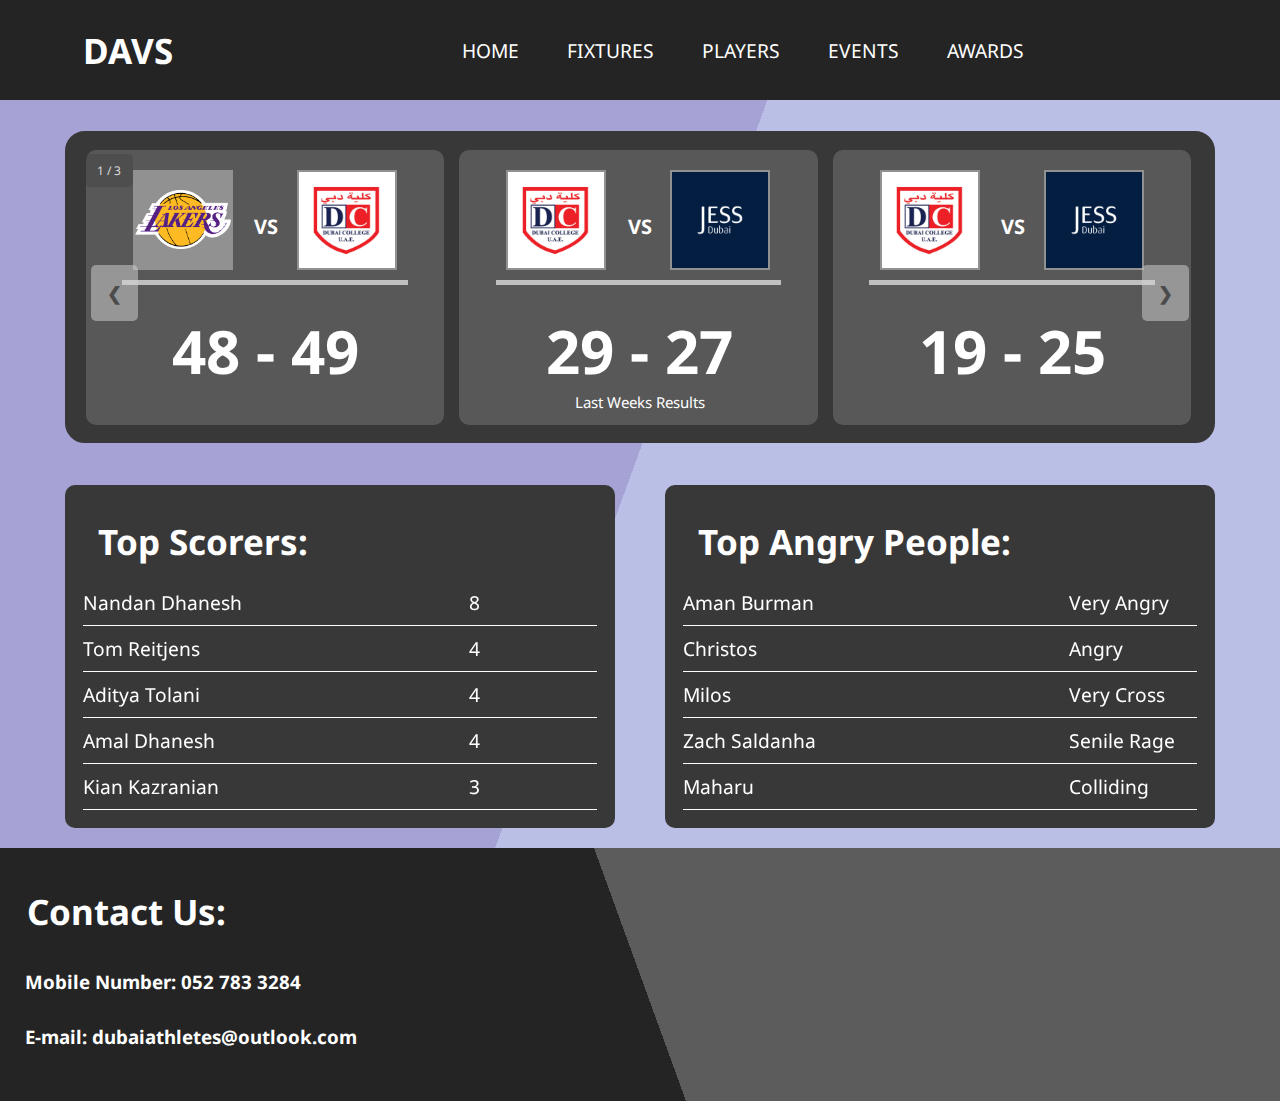
==== index.html @ c8942a67 "Initial commit" ====
<!DOCTYPE html>
<html>

<head>
	<meta charset="utf-8">
	<meta name="viewport" content="width=device-width, initial-scale=1">
	<title>DAVS Home</title>
	<link href="styleIndex.css" rel="stylesheet" type="text/css" />
	<link href="https://fonts.googleapis.com/css2?family=Noto+Sans&display=swap" rel="stylesheet" />
	<link rel="apple-touch-icon" sizes="180x180" href="DAVS_ICONS/apple-touch-icon.png">
	<link rel="icon" type="image/png" sizes="32x32" href="DAVS_ICONS/favicon-32x32.png">
	<link rel="icon" type="image/png" sizes="16x16" href="DAVS_ICONS/favicon-16x16.png">
	<link rel="manifest" href="/site.webmanifest">
	<script src="https://code.jquery.com/jquery-3.1.1.js">

	</script>
</head>

<body class="example">

	<header>
		<h1 class="logo">DAVS</h1>
		<input type="checkbox" id="nav-toggle" class="nav-toggle">
    <nav>
      <ul>
        <li><a href="index.html">Home</a></li>
        <li><a href="fixtures.html">Fixtures</a></li>
        <li><a href="players.html">Players</a></li>
        <li><a href="events.html">Events</a></li>
        <li><a href="awards.html">Awards</a></li>
      </ul>
    </nav>
    <label for="nav-toggle" class="nav-toggle-label">
      <span></span>
    </label>
  </header>
<br>



<div class="content">
<br>
<br>


<!-- IMPROVEMENT FOR SLIDESHOW IDEA: 
- MAKE EACH SLIDE CONTAIN 2-4 DIVS 
  MAKE THOSE DIVS REACT TO SIZE OF WINDOW.
- ON CLICK REDIRECT TO SPECIFIC PAGE
  ON BUTTON PRESS, SHOW NEXT 2-4 DIVS.
- REACT BEING WHEN AT A SMALL ENOUGH 
  WIDTH TO DISTORT READABILITY, MAKE THEM
  GO FROM INLINE TO STACKED.
-->

<div class="bg"></div>
<div class="bg bg2"></div>
<div class="bg bg3"></div>



<div class="slideshows-container">
<div class="slideshow-container">
  <!-- Full-width images with number and caption text -->
  <div class="mySlides fade">
    <div class="numbertext">1 / 3</div>
    <div class="slide-content">
      <div class="match-recap-container">
        <div class="name-box">
          <img src="schools/lakers.png">
          <h2 class="nametext">VS</h2>
          <img src="schools/dubcoll.png">
        </div>
        <div class="score-box">
          <h2 class="scoretext"> 48 - 49 </h2>
        </div>
      </div>
    </div>
    <div class="slide-content">
      <div class="match-recap-container">
        <div class="name-box">
          <img src="schools/dubcoll.png">
          <h2 class="nametext">VS</h2>
          <img src="schools/jess.png">
        </div>
        <div class="score-box">
          <h2 class="scoretext"> 29 - 27 </h2>
        </div>
      </div>
    </div>
    <div class="slide-content">
      <div class="match-recap-container">
        <div class="name-box">
          <img src="schools/dubcoll.png">
          <h2 class="nametext">VS</h2>
          <img src="schools/jess.png">
        </div>
        <div class="score-box">
          <h2 class="scoretext"> 19 - 25 </h2>
        </div>
      </div>
    </div>
    <div class="text">Last Weeks Results</div>
  </div>

  <div class="mySlides fade">
    <div class="numbertext">2 / 3</div>
    <div class="slide-content">
      <div class="match-recap-container">
        <div class="name-box">
          <img src="schools/jess.png">
          <h2 class="nametext">VS</h2>
          <img src="schools/dubcoll.png">
        </div>
        <div class="score-box">
          <h2 class="scoretext"> 48 - 49 </h2>
        </div>
      </div>
    </div>
    <div class="slide-content">
      <div class="match-recap-container">
        <div class="name-box">
          <img src="schools/dubcoll.png">
          <h2 class="nametext">VS</h2>
          <img src="schools/jess.png">
        </div>
        <div class="score-box">
          <h2 class="scoretext"> 49 - 48 </h2>
        </div>
      </div>
    </div>
    <div class="slide-content">
      <div class="match-recap-container">
        <div class="name-box">
          <img src="schools/dubcoll.png">
          <h2 class="nametext">VS</h2>
          <img src="schools/jess.png">
        </div>
        <div class="score-box">
          <h2 class="scoretext"> 48 - 49 </h2>
        </div>
      </div>
    </div>
  </div>

  <div class="mySlides fade">
    <div class="numbertext">3 / 3</div>
    <div class="slide-content">
      <div class="match-recap-container">
        <div class="name-box">
          <img src="schools/jess.png">
          <h2 class="nametext">VS</h2>
          <img src="schools/dubcoll.png">
        </div>
        <div class="score-box">
          <h2 class="scoretext"> 48 - 49 </h2>
        </div>
      </div>
    </div>
    <div class="slide-content">
      <div class="match-recap-container">
        <div class="name-box">
          <img src="schools/dubcoll.png">
          <h2 class="nametext">VS</h2>
          <img src="schools/jess.png">
        </div>
        <div class="score-box">
          <h2 class="scoretext"> 49 - 48 </h2>
        </div>
      </div>
    </div>
    <div class="slide-content">
      <div class="match-recap-container">
        <div class="name-box">
          <img src="schools/dubcoll.png">
          <h2 class="nametext">VS</h2>
          <img src="schools/jess.png">
        </div>
        <div class="score-box">
          <h2 class="scoretext"> 48 - 49 </h2>
        </div>
      </div>
    </div>
  </div>

  <!-- Next and previous buttons -->
  <a class="prev" onclick="plusSlides(-1)">&#10094;</a>
  <a class="next" onclick="plusSlides(1)">&#10095;</a>
</div>
</div>
<br>

  <div class="rowt2">
    <div class="column">
        <div id="container">
	        <h1 style="color:white; margin:0 auto;"> Top Scorers:</h1>
	          <div class="row">
	              <div class="name">Nandan Dhanesh</div><div class="score">8</div>
	          </div>
	          
	          <div class="row">
	              <div class="name">Tom Reitjens</div><div class="score">4</div>
	          </div>
	          
	          <div class="row">
	              <div class="name">Aditya Tolani</div><div class="score">4</div>
	          </div>
	          
	          <div class="row">
	              <div class="name">Amal Dhanesh</div><div class="score">4</div>
	          </div>
	          
	          <div class="row">
	              <div class="name">Kian Kazranian</div><div class="score">3</div>
	          </div>
	      </div>
    </div>
    <div class="column">
      <div id="container">
	        <h1 style="color:white; margin:0 auto;"> Top Angry People:</h1>
	        <div class="row">
	          <div class="name">Aman Burman</div><div class="score">Very Angry</div>
	        </div>
	            
	        <div class="row">
	          <div class="name">Christos</div><div class="score">Angry</div>
	        </div>
	            
	        <div class="row">
	          <div class="name">Milos</div><div class="score">Very Cross</div>
	        </div>
	            
	        <div class="row">
	          <div class="name">Zach Saldanha</div><div class="score">Senile Rage</div>
	        </div>
	            
	        <div class="row">
	          <div class="name">Maharu</div><div class="score">Colliding</div>
	        </div>
        </div>
    </div>
  </div>
</div>
</div>
</div>
<footer>
  <br>
  <div>
    <h1 class="contact">Contact Us:</h1></div>
  <div>
    <h3 class="contact"> Mobile Number: 052 783 3284</h3>
    <h3 class="contact"> E-mail: dubaiathletes@outlook.com </h3>
    <br>
  </div>
  <script src="script.js"></script>
  </div>
</footer>
</body>
</html>
---- styleIndex.css ----
@import url('https://fonts.googleapis.com/css?family=Work+Sans:300,600');

:root {
  --background: rgb(100, 100, 100);
  border-bottom: black;
}

*, *::before, *::after {
  box-sizing: border-box;
}


@keyframes slide {
  0% {
    transform:translateX(-25%);
  }
  100% {
    transform:translateX(25%);
  }
}

.bg {
  background-image: linear-gradient(-70deg, rgb(205, 210, 255) 50%, rgb(182, 177, 236) 50%);animation:slide 9s ease-in-out infinite alternate;
  bottom:0;
  left:-50%;
  opacity:.5;
  position:fixed;
  right:-50%;
  top:0;
  z-index:-1;
}

.bg2 {
  animation-direction:alternate-reverse;
  animation-duration:17s;
}

.bg3 {
  animation-duration:13s;
}


/* The h and p section */

h1 {
  margin: 3px 12px;
  color: rgb(255, 255, 255);
  font-family: "Noto Sans", 'Times New Roman', serif;
  font-size: 35px;
  padding: 15px;
}

h2 {
  font-family: "Noto Sans", 'Times New Roman', serif;
}

h3 {
  color: white;
  font-family: "Noto Sans", 'Times New Roman', serif;
  margin-left: 25px;
  margin-bottom: 30px;
}

/*body*/

body {
	margin: 0;
	font-family: "Noto Sans";
	font-weight: 400;
  background: rgb(58, 58, 58);
}

@keyframes gradient {
  0% {
    background-position: 0% 50%;
  }
  50% {
    background-position: 100% 50%;
  }
  100% {
    background-position: 0% 50%;
  }
}

.example {

  overflow-y: scroll; /* Add the ability to scroll */
}

/* Hide scrollbar for Chrome, Safari and Opera */
.example::-webkit-scrollbar {
    display: none;
}

/* Hide scrollbar for IE, Edge and Firefox */
.example {
  -ms-overflow-style: none;  /* IE and Edge */
  scrollbar-width: none;  /* Firefox */
}


/* this is the css for the main body */

.content {
  height: calc(2 / 275vw);
  background-image: "images/GreyIsGood.jfif";

  background-blend-mode: multiply;
  background-size: cover;
  display: grid;
  font-family: "Noto Sans", 'Times New Roman', serif;
}

/* navigation styles start here */

header {
  background: var(--background);
  background-color: rgb(36, 36, 36);
  text-align: center;
  position: fixed;
  z-index: 99;
  width: 100%;
  border-bottom: 2px, solid, black;
}

.nav-toggle {
  position: absolute !important;
  top: -9999px !important;
  left: -9999px !important;
  background: rgb(15, 219, 255)
}

.nav-toggle:focus ~ .nav-toggle-label {
  outline: 3px solid rgba(lightblue, .75);
}

.nav-toggle-label {
  position: absolute;
  top: 0;
  left: 0;
  margin-left: 1em;
  height: 100%;
  display: flex;
  align-items: center;
}

.nav-toggle-label span,
.nav-toggle-label span::before,
.nav-toggle-label span::after {
  display: block;
  background: white;
  height: 2px;
  width: 2em;
  border-radius: 2px;
  position: relative;
}

.nav-toggle-label span::before,
.nav-toggle-label span::after {
  content: '';
  position: absolute;
}

.nav-toggle-label span::before {
  bottom: 8px;
}

.nav-toggle-label span::after {
  top: 7px;
}

html, body {
  height: 100%;
  margin: 0;
  padding: 0;
}

nav {
  position: absolute;
  text-align: left;
  top: 100%;
  left: 0;
  background-color: rgb(36, 36, 36);
  width: 100%;
  transform: scale(1, 0);
  transform-origin: top;
  transition: all 300ms ease-in-out;
  border-radius: 0 0 10px 10px;
}

nav ul {
  margin: 0;
  padding: 0;
  list-style: none;
}

nav li {
  margin-bottom: 1em;
  margin-left: 1em;
  border-bottom: 2px, white, #333
}

nav a {
  color: rgb(206, 206, 206);
  text-decoration: none;
  font-size: 1.2rem;
  text-transform: uppercase;
  opacity: 0;
  transition: color 300ms ease-in-out;
  height: 50%;
  width: 90%;
}

nav a:hover {
  color: white;
}

.nav-toggle:checked ~ nav {
  transform: scale(1,1);
}

.nav-toggle:checked ~ nav a {
  opacity: 1;
}

/* navigation styles start here */
footer{
  border-top: 2px black;
  background-image: linear-gradient(70deg, rgb(36, 36, 36) 50%, rgb(92, 92, 92) 50%);
}

@media only screen and (min-width: 800px) {
  .nav-toggle-label {
    display: none;
  }

  header {
    grid-template-columns: 1fr auto minmax(600px, 3fr) 1fr;
    height: 100px;
    display: grid;
    justify-content: center;
  }
  
  .logo {
    border-radius: 3px;
    margin: auto auto;
    z-index:100;
  }
  
  nav {
    position: relative;
    text-align: left;

    transform: scale(1,1);
    background: none;
    top: initial;
    left: initial;
    /* end Edge support stuff */
    
    grid-column: 3 / 4;
    display: flex;
    justify-content: flex-end;
    align-items: center;
  }
  
  nav ul {
    display: flex;
  }
  
  nav li {
    margin-left: 3em;
    margin-bottom: 0;
    border-radius: 3px;
    justify-content: space-around;
  }
  
  nav a {
    opacity: 1;
    position: relative;
    color: rgb(255, 255, 255);
  }
  
  nav a::before {
    content: '';
    display: block;
    height: 5px;
    background: white;
    position: absolute;
    top: -.75em;
    left: 0;
    right: 0;
    transform: scale(0, 1);
    transition: transform ease-in-out 250ms;
  }
  
  nav a:hover::before {
    transform: scale(1,1);
  }
}


@media only screen and (min-width: 925px) {
  .slide-content {
    width: 32%;
    margin: 0.5%;
    height: 275px;
    border-radius: 10px;
    border: 3px solid rgb(88, 88, 88);
    background-color: rgb(88, 88, 88);
    display: inline-block;
  }

  .slideshows-container {
    width: 94%; 
    max-width: 1150px;
    height: auto;
    display:flex;
    justify-content: space-around;
    position: relative;
    margin-top: 65px;
    margin-right: auto;
    margin-left: auto;
    
    /*background: linear-gradient(-45deg, #ee7752, #e73c7e, #23a6d5, #23d5ab);
    background-size: 400% 400%;
    animation: gradient 15s ease infinite; */
    border-radius: 20px;
    border: 3px solid rgb(56, 56, 56);
    background-color: rgb(56, 56, 56);
  }

  .match-recap-container {
    height: 265px;
    width: 90%;
    margin: -0px auto 10px;
  }

  .name-box {
    width: 90%;
    height: 50%;
    margin: auto;
    padding-top: 15px;
    border-bottom: 5px solid rgb(192, 192, 192);
    display: flex;
    justify-content: space-around;
  }

  .score-box {
    width: 185px;
    height: 50%;
    margin: auto;
    padding-top: 10px;

  }
  .nametext {
    font-size: 20px;
    width: 21px;
    height: 20px;
    margin: 45px 2px;
    color: rgb(255, 255, 255);
    display: inline-block;
  }

  .scoretext {
    width: 200px;
    height: 50px;
    margin: 15px auto;
    color: rgb(255, 255, 255);
    display: inline-block;
    font-size: 60px;
    position: absolute;
  }

  img {
    width: 100px;
    height: 100px;
    margin: 2px;
    object-fit: scale-down;
    display: inline-block;
    padding: 2px;
    background-color: rgba(201, 201, 201, 0.5);
  }
}

@media only screen and (max-width: 925px) and (min-width: 600px) {
  .slide-content {
    width: 98%;
    margin: 10px auto;
    height: 150px;
    border-radius: 10px;
    border: 3px solid rgb(88, 88, 88);
    background-color: rgb(88, 88, 88);
    display: flex;
  }
  .slideshows-container {
    width: 96%; 
    height: auto;
    position: relative;
    margin-top: 50px;
    margin-right: auto;
    margin-left: auto;
    border: 3px solid rgb(56, 56, 56);
    background-color: rgb(56, 56, 56);
    /*
    background: linear-gradient(-45deg, #ee7752, #e73c7e, #23a6d5, #23d5ab);
    background-size: 400% 400%;
    animation: gradient 15s ease infinite;
    */
    border-radius: 10px;
    display: flex;
    justify-content: space-around;
  }


  .match-recap-container {
    height: 140px;
    width: 94%;
    margin: -0px auto 10px;
  }

  .name-box {
    width: 45%;
    height: 90%;
    margin: 10px auto;
    padding-top: 14px;
    padding-bottom: 15px;
    border-right: 5px solid rgb(192, 192, 192);
    display: flex;
    justify-content: space-around;
    float: left;
  }
  .score-box {
    width: 55%;
    float: right;
    height: 40%;
    margin: 30px auto;
    padding-top: 10px;
  }
  .nametext {
    font-size: 20px;
    width: 21px;
    height: 20px;
    margin: 20px 2px;
    color: rgb(255, 255, 255);
    display: inline-block;
  }
  .scoretext {
    font-size: 60px;
    width: 200px;
    height: 50px;
    margin:0px 20%;
    color: rgb(255, 255, 255);
    display: inline-block;
    float: right;
  }
  img {
    width: 90px;
    height: 90px;
    margin: 2px;
    padding: 2px;
    background-color: rgba(201, 201, 201, 0.5);
    object-fit: scale-down;
    display: inline-block;
  }
}

@media only screen and (max-width: 600px) {
  .slide-content {
    width: 97%;
    margin: 10px auto;
    height: 46vw;
    min-height: 200px;
    border-radius: 10px;
    border: 3px solid rgb(88, 88, 88);
    background-color: rgb(88, 88, 88);
    display: flex;
  }
  .slideshows-container {
    width: 94%; 
    height: auto;
    position: relative;
    margin-top: 50px;
    margin-right: auto;
    margin-left: auto;
    border: 3px solid rgb(56, 56, 56);
    background-color: rgb(56, 56, 56);
    border-radius: 10px;
    display: flex;
    justify-content: space-around;
  }

  .match-recap-container {
    height: 42vw;
    width: 95%;
    margin: -0px auto 10px;
  }

  .name-box {
    margin-top: 10px;
    width: 20%;
    min-width: 70px;
    height: 100%;
    float: left;
    text-align: center;
  }
    .score-box {
    width: 70%;
    float: right;
    height: 85%;
    min-height: 160px;
    margin: 5% auto;
    padding-top: 35px;
    text-align: center;
    border-left: 3px solid white;
  }
  .nametext {
    font-size: 20px;
    width: 21px;
    height: 20px;
    margin: 10px auto 20px;
    color: rgb(255, 255, 255);
    display: inline-block;
  }
  .scoretext {
    font-size: 55px;
    width: 100%;
    height: auto;
    margin: auto;
    color: rgb(255, 255, 255);
    display: inline-block;
    float: right;
  }
  img {
    width: 15vw;
    min-width: 60px;
    height: auto;
    margin: 5px;
    object-fit: scale-down;
    display: inline-block;
  }
}



.contact {
  font-color: black;
}


/* Slideshow container */
.slideshow-container {
  max-width: 1120px;
  width: 98%;
  position: relative;
  margin: 10px auto;
}

/* Next & previous buttons */
.prev, .next {
  cursor: pointer;
  position: absolute;
  top: 50%;
  width: auto;
  padding: 16px;
  margin-top: -22px;
  margin-left: 1%;
  margin-right: 1%;
  color: rgba(0, 0, 0, 0.5);
  background-color: rgba(212, 212, 212, 0.5);
  font-weight: bold;
  font-size: 18px;
  transition: 0.6s ease;
  border-radius: 5px;
  user-select: none;
}

/* Position the "next button" to the right */
.next {
  right: 0;
  border-radius: 5px;
}

/* On hover, add a black background color with a little bit see-through */
.prev:hover, .next:hover {
  background-color: rgba(100, 100, 100, 0.8);
  color:black;
}

/* Caption text */
.text {
  color: rgb(255, 255, 255);
  font-family: "Noto Sans", 'Times New Roman', serif;
  font-size: 15px;
  padding: 8px 12px;
  position: absolute;
  bottom: 10px;
  width: 100%;
  text-align: center;
}

/* Number text (1/3 etc) */
.numbertext {
  color: rgba(255, 255, 255, 0.8);
  font-family: "Noto Sans", 'Times New Roman', serif;
  font-size: 12px;
  padding: 8px 12px;
  position: absolute;
  top: 5px;
  margin: 5px;
  border-radius: 5px;
  background-color: rgba(44, 44, 44, 0.24);
}

/* The dots/bullets/indicators */
.dot {
  cursor: pointer;
  height: 15px;
  width: 15px;
  margin: 0 2px;
  background-color: #bbb;
  border-radius: 50%;
  display: inline-block;
  transition: background-color 0.6s ease;
}

.active, .dot:hover {
  background-color: #717171;
}

/* Fading animation */
.fade {
  -webkit-animation-name: fade;
  -webkit-animation-duration: 1.5s;
  animation-name: fade;
  animation-duration: 1.5s;
}

@-webkit-keyframes fade {
  from {opacity: .4} 
  to {opacity: 1}
}

@keyframes fade {
  from {opacity: .4} 
  to {opacity: 1}
}

/* On smaller screens, decrease text size */
@media only screen and (max-width: 300px) {
  .prev, .next,.text {font-size: 11px}
}


#container {
  position: relative;
  align-items: center;
  max-width: 550px;
	width: 100%;
	height: auto;
  border: 3px solid rgb(56, 56, 56);
  background-color: rgb(56, 56, 56);
  padding: 15px;
  margin-left: auto;
  margin-right: auto;
  border-radius: 10px;
}

.row {
	position: relative;
	display: block;
	width: 100%;
	height: auto;
	border-bottom: 1px solid rgb(255, 255, 255);
  font-family: "Noto Sans", 'Times New Roman', serif;
}

.name {
	position: relative;
	display: inline-block;
	width: 75%;
	line-height: 45px;
  color: white;
  font-size: 1.2rem;
  font-family: "Noto Sans", 'Times New Roman', serif;
}

.score {
	position: relative;
	display: inline-block;
	width: 25%;
  color: white;
  font-size: 1.2rem;
}


@media only screen and (max-width: 1200) {
  #center (max-width:1200){
  place-content: center;
  align-items: center;
	position: relative;
	display: inline-block;
  margin-left: auto;
  margin-right: auto;
  width: 560;
}
}

#center{
    place-content: center;
    align-items: center;
    position: relative;
    display: inline-block;
    max-width: 1200px;
    margin-left: auto;
    margin-right: auto;
    width: 100vh;
}



span.a {
  display: inline; /* the default for span */
  align-items: center;
  width: 100px;
  height: 100px;
  padding: 5px;
  border: 1px solid blue;  
  background-color: yellow; 
}

span.b {
  display: inline-block;
  max-width: 550;
  width: 100%;
  height: 400px;
  align-items: center;
  padding: 5px;
  margin: auto;
}

span.c {
  display: block;
  width: 100px;
  height: 100px;
  padding: 5px;
  border: 1px solid blue;    
  background-color: yellow; 
}

* {
  box-sizing: border-box;
}


#second{
	position: relative;
	display: block;
	width: 100%;
	height: 650px;
	border-bottom: 1px solid #AFAFAF;
}


/* Create four equal columns that floats next to each other */
.column {
  float: left;
  width: 50%;
  padding: 20px;
  height: 700;
  margin-left: auto;
  margin-right: auto;
}

@media only screen and (max-width: 1200px) {
  .rowt2 {
    position: relative;
    display: block;
    max-width: 600px;
    width: 100%;
    height: auto;
    margin-left: auto;
    margin-right: auto;
  }

  .column {
    width: 100%;
    max-width: 600px;
    margin-left: auto;
    margin-right: auto;
  }
}

@media only screen and (min-width: 1200px) {
  .rowt2 {
    position: relative;
  	display: block;
    width:1200px;
    height: auto;
    margin-left: auto;
    margin-right: auto;
  }
}

/* Clear floats after the columns */
.rowt2:after {
  content: "";
  display: table;
  clear: both;
}
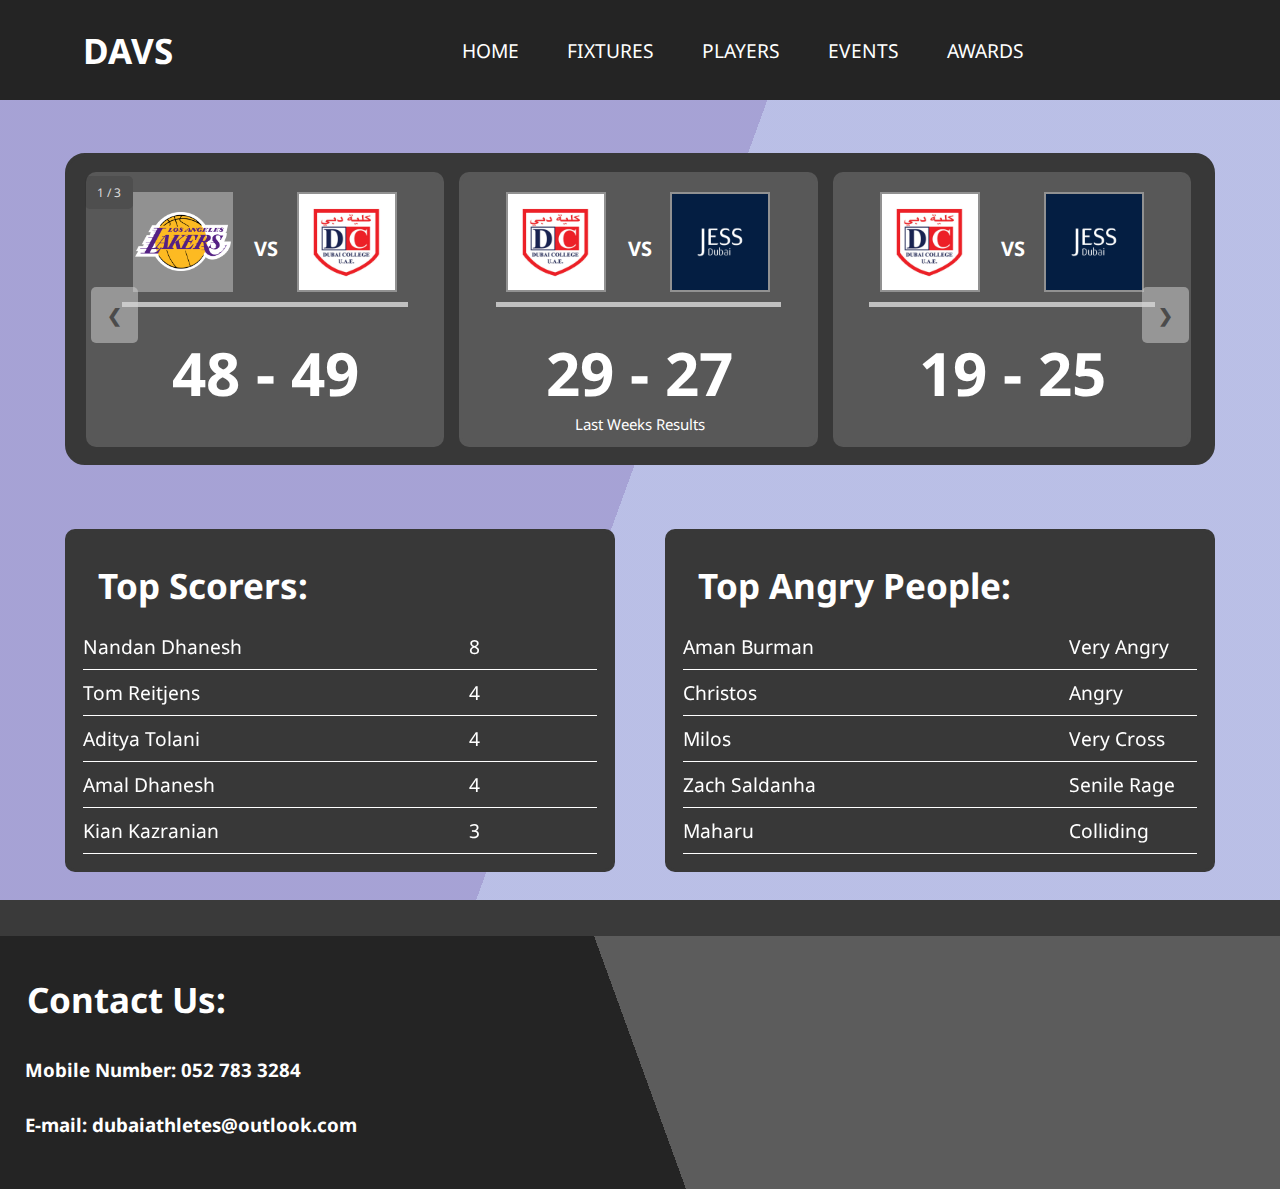
==== commit e9efef53: "index.html:" ====
--- a/index.html
+++ b/index.html
@@ -16,7 +16,7 @@
 	</script>
 </head>
 
-<body class="example">
+<!-- <body class="example"> -->
 
 	<header>
 		<h1 class="logo">DAVS</h1>
@@ -37,223 +37,227 @@
 <br>
 
 
-
-<div class="content">
-<br>
-<br>
-
-
-<!-- IMPROVEMENT FOR SLIDESHOW IDEA: 
-- MAKE EACH SLIDE CONTAIN 2-4 DIVS 
-  MAKE THOSE DIVS REACT TO SIZE OF WINDOW.
-- ON CLICK REDIRECT TO SPECIFIC PAGE
-  ON BUTTON PRESS, SHOW NEXT 2-4 DIVS.
-- REACT BEING WHEN AT A SMALL ENOUGH 
-  WIDTH TO DISTORT READABILITY, MAKE THEM
-  GO FROM INLINE TO STACKED.
--->
-
-<div class="bg"></div>
-<div class="bg bg2"></div>
-<div class="bg bg3"></div>
-
-
-
-<div class="slideshows-container">
-<div class="slideshow-container">
-  <!-- Full-width images with number and caption text -->
-  <div class="mySlides fade">
-    <div class="numbertext">1 / 3</div>
-    <div class="slide-content">
-      <div class="match-recap-container">
-        <div class="name-box">
-          <img src="schools/lakers.png">
-          <h2 class="nametext">VS</h2>
-          <img src="schools/dubcoll.png">
-        </div>
-        <div class="score-box">
-          <h2 class="scoretext"> 48 - 49 </h2>
-        </div>
-      </div>
-    </div>
-    <div class="slide-content">
-      <div class="match-recap-container">
-        <div class="name-box">
-          <img src="schools/dubcoll.png">
-          <h2 class="nametext">VS</h2>
-          <img src="schools/jess.png">
-        </div>
-        <div class="score-box">
-          <h2 class="scoretext"> 29 - 27 </h2>
-        </div>
-      </div>
-    </div>
-    <div class="slide-content">
-      <div class="match-recap-container">
-        <div class="name-box">
-          <img src="schools/dubcoll.png">
-          <h2 class="nametext">VS</h2>
-          <img src="schools/jess.png">
-        </div>
-        <div class="score-box">
-          <h2 class="scoretext"> 19 - 25 </h2>
-        </div>
-      </div>
-    </div>
-    <div class="text">Last Weeks Results</div>
+<body>
+  <div class="content">
+    <br>
+    <br>
+
+
+    <!-- IMPROVEMENT FOR SLIDESHOW IDEA: 
+    - MAKE EACH SLIDE CONTAIN 2-4 DIVS 
+      MAKE THOSE DIVS REACT TO SIZE OF WINDOW.
+    - ON CLICK REDIRECT TO SPECIFIC PAGE
+      ON BUTTON PRESS, SHOW NEXT 2-4 DIVS.
+    - REACT BEING WHEN AT A SMALL ENOUGH 
+      WIDTH TO DISTORT READABILITY, MAKE THEM
+      GO FROM INLINE TO STACKED.
+    -->
+
+    <div class="bg"></div>
+    <div class="bg bg2"></div>
+    <div class="bg bg3"></div>
+
+    <br>
+
+    <div class="slideshows-container">
+    <div class="slideshow-container">
+      <!-- Full-width images with number and caption text -->
+      <div class="mySlides fade">
+        <div class="numbertext">1 / 3</div>
+        <div class="slide-content">
+          <div class="match-recap-container">
+            <div class="name-box">
+              <img src="schools/lakers.png">
+              <h2 class="nametext">VS</h2>
+              <img src="schools/dubcoll.png">
+            </div>
+            <div class="score-box">
+              <h2 class="scoretext"> 48 - 49 </h2>
+            </div>
+          </div>
+        </div>
+        <div class="slide-content">
+          <div class="match-recap-container">
+            <div class="name-box">
+              <img src="schools/dubcoll.png">
+              <h2 class="nametext">VS</h2>
+              <img src="schools/jess.png">
+            </div>
+            <div class="score-box">
+              <h2 class="scoretext"> 29 - 27 </h2>
+            </div>
+          </div>
+        </div>
+        <div class="slide-content">
+          <div class="match-recap-container">
+            <div class="name-box">
+              <img src="schools/dubcoll.png">
+              <h2 class="nametext">VS</h2>
+              <img src="schools/jess.png">
+            </div>
+            <div class="score-box">
+              <h2 class="scoretext"> 19 - 25 </h2>
+            </div>
+          </div>
+        </div>
+        <div class="text">Last Weeks Results</div>
+      </div>
+
+      <div class="mySlides fade">
+        <div class="numbertext">2 / 3</div>
+        <div class="slide-content">
+          <div class="match-recap-container">
+            <div class="name-box">
+              <img src="schools/jess.png">
+              <h2 class="nametext">VS</h2>
+              <img src="schools/dubcoll.png">
+            </div>
+            <div class="score-box">
+              <h2 class="scoretext"> 48 - 49 </h2>
+            </div>
+          </div>
+        </div>
+        <div class="slide-content">
+          <div class="match-recap-container">
+            <div class="name-box">
+              <img src="schools/dubcoll.png">
+              <h2 class="nametext">VS</h2>
+              <img src="schools/jess.png">
+            </div>
+            <div class="score-box">
+              <h2 class="scoretext"> 49 - 48 </h2>
+            </div>
+          </div>
+        </div>
+        <div class="slide-content">
+          <div class="match-recap-container">
+            <div class="name-box">
+              <img src="schools/dubcoll.png">
+              <h2 class="nametext">VS</h2>
+              <img src="schools/jess.png">
+            </div>
+            <div class="score-box">
+              <h2 class="scoretext"> 48 - 49 </h2>
+            </div>
+          </div>
+        </div>
+      </div>
+
+      <div class="mySlides fade">
+        <div class="numbertext">3 / 3</div>
+        <div class="slide-content">
+          <div class="match-recap-container">
+            <div class="name-box">
+              <img src="schools/jess.png">
+              <h2 class="nametext">VS</h2>
+              <img src="schools/dubcoll.png">
+            </div>
+            <div class="score-box">
+              <h2 class="scoretext"> 48 - 49 </h2>
+            </div>
+          </div>
+        </div>
+        <div class="slide-content">
+          <div class="match-recap-container">
+            <div class="name-box">
+              <img src="schools/dubcoll.png">
+              <h2 class="nametext">VS</h2>
+              <img src="schools/jess.png">
+            </div>
+            <div class="score-box">
+              <h2 class="scoretext"> 49 - 48 </h2>
+            </div>
+          </div>
+        </div>
+        <div class="slide-content">
+          <div class="match-recap-container">
+            <div class="name-box">
+              <img src="schools/dubcoll.png">
+              <h2 class="nametext">VS</h2>
+              <img src="schools/jess.png">
+            </div>
+            <div class="score-box">
+              <h2 class="scoretext"> 48 - 49 </h2>
+            </div>
+          </div>
+        </div>
+      </div>
+
+      <!-- Next and previous buttons -->
+      <a class="prev" onclick="plusSlides(-1)">&#10094;</a>
+      <a class="next" onclick="plusSlides(1)">&#10095;</a>
+    </div>
+    </div>
+
+    <br>
+    <br>
+
+      <div class="rowt2">
+        <div class="column">
+            <div id="container">
+              <h1 style="color:white; margin:0 auto;"> Top Scorers:</h1>
+                <div class="row">
+                    <div class="name">Nandan Dhanesh</div><div class="score">8</div>
+                </div>
+                
+                <div class="row">
+                    <div class="name">Tom Reitjens</div><div class="score">4</div>
+                </div>
+                
+                <div class="row">
+                    <div class="name">Aditya Tolani</div><div class="score">4</div>
+                </div>
+                
+                <div class="row">
+                    <div class="name">Amal Dhanesh</div><div class="score">4</div>
+                </div>
+                
+                <div class="row">
+                    <div class="name">Kian Kazranian</div><div class="score">3</div>
+                </div>
+            </div>
+        </div>
+        <div class="column">
+          <div id="container">
+              <h1 style="color:white; margin:0 auto;"> Top Angry People:</h1>
+              <div class="row">
+                <div class="name">Aman Burman</div><div class="score">Very Angry</div>
+              </div>
+                  
+              <div class="row">
+                <div class="name">Christos</div><div class="score">Angry</div>
+              </div>
+                  
+              <div class="row">
+                <div class="name">Milos</div><div class="score">Very Cross</div>
+              </div>
+                  
+              <div class="row">
+                <div class="name">Zach Saldanha</div><div class="score">Senile Rage</div>
+              </div>
+                  
+              <div class="row">
+                <div class="name">Maharu</div><div class="score">Colliding</div>
+              </div>
+            </div>
+        </div>
+      </div>
   </div>
 
-  <div class="mySlides fade">
-    <div class="numbertext">2 / 3</div>
-    <div class="slide-content">
-      <div class="match-recap-container">
-        <div class="name-box">
-          <img src="schools/jess.png">
-          <h2 class="nametext">VS</h2>
-          <img src="schools/dubcoll.png">
-        </div>
-        <div class="score-box">
-          <h2 class="scoretext"> 48 - 49 </h2>
-        </div>
-      </div>
-    </div>
-    <div class="slide-content">
-      <div class="match-recap-container">
-        <div class="name-box">
-          <img src="schools/dubcoll.png">
-          <h2 class="nametext">VS</h2>
-          <img src="schools/jess.png">
-        </div>
-        <div class="score-box">
-          <h2 class="scoretext"> 49 - 48 </h2>
-        </div>
-      </div>
-    </div>
-    <div class="slide-content">
-      <div class="match-recap-container">
-        <div class="name-box">
-          <img src="schools/dubcoll.png">
-          <h2 class="nametext">VS</h2>
-          <img src="schools/jess.png">
-        </div>
-        <div class="score-box">
-          <h2 class="scoretext"> 48 - 49 </h2>
-        </div>
-      </div>
-    </div>
-  </div>
-
-  <div class="mySlides fade">
-    <div class="numbertext">3 / 3</div>
-    <div class="slide-content">
-      <div class="match-recap-container">
-        <div class="name-box">
-          <img src="schools/jess.png">
-          <h2 class="nametext">VS</h2>
-          <img src="schools/dubcoll.png">
-        </div>
-        <div class="score-box">
-          <h2 class="scoretext"> 48 - 49 </h2>
-        </div>
-      </div>
-    </div>
-    <div class="slide-content">
-      <div class="match-recap-container">
-        <div class="name-box">
-          <img src="schools/dubcoll.png">
-          <h2 class="nametext">VS</h2>
-          <img src="schools/jess.png">
-        </div>
-        <div class="score-box">
-          <h2 class="scoretext"> 49 - 48 </h2>
-        </div>
-      </div>
-    </div>
-    <div class="slide-content">
-      <div class="match-recap-container">
-        <div class="name-box">
-          <img src="schools/dubcoll.png">
-          <h2 class="nametext">VS</h2>
-          <img src="schools/jess.png">
-        </div>
-        <div class="score-box">
-          <h2 class="scoretext"> 48 - 49 </h2>
-        </div>
-      </div>
-    </div>
-  </div>
-
-  <!-- Next and previous buttons -->
-  <a class="prev" onclick="plusSlides(-1)">&#10094;</a>
-  <a class="next" onclick="plusSlides(1)">&#10095;</a>
-</div>
-</div>
-<br>
-
-  <div class="rowt2">
-    <div class="column">
-        <div id="container">
-	        <h1 style="color:white; margin:0 auto;"> Top Scorers:</h1>
-	          <div class="row">
-	              <div class="name">Nandan Dhanesh</div><div class="score">8</div>
-	          </div>
-	          
-	          <div class="row">
-	              <div class="name">Tom Reitjens</div><div class="score">4</div>
-	          </div>
-	          
-	          <div class="row">
-	              <div class="name">Aditya Tolani</div><div class="score">4</div>
-	          </div>
-	          
-	          <div class="row">
-	              <div class="name">Amal Dhanesh</div><div class="score">4</div>
-	          </div>
-	          
-	          <div class="row">
-	              <div class="name">Kian Kazranian</div><div class="score">3</div>
-	          </div>
-	      </div>
-    </div>
-    <div class="column">
-      <div id="container">
-	        <h1 style="color:white; margin:0 auto;"> Top Angry People:</h1>
-	        <div class="row">
-	          <div class="name">Aman Burman</div><div class="score">Very Angry</div>
-	        </div>
-	            
-	        <div class="row">
-	          <div class="name">Christos</div><div class="score">Angry</div>
-	        </div>
-	            
-	        <div class="row">
-	          <div class="name">Milos</div><div class="score">Very Cross</div>
-	        </div>
-	            
-	        <div class="row">
-	          <div class="name">Zach Saldanha</div><div class="score">Senile Rage</div>
-	        </div>
-	            
-	        <div class="row">
-	          <div class="name">Maharu</div><div class="score">Colliding</div>
-	        </div>
-        </div>
-    </div>
-  </div>
-</div>
-</div>
-</div>
-<footer>
   <br>
-  <div>
-    <h1 class="contact">Contact Us:</h1></div>
-  <div>
-    <h3 class="contact"> Mobile Number: 052 783 3284</h3>
-    <h3 class="contact"> E-mail: dubaiathletes@outlook.com </h3>
-    <br>
-  </div>
-  <script src="script.js"></script>
-  </div>
-</footer>
+  <br>
+
+  <footer>
+    <br>
+    <div>
+      <h1 class="contact">Contact Us:</h1></div>
+    <div>
+      <h3 class="contact"> Mobile Number: 052 783 3284</h3>
+      <h3 class="contact"> E-mail: dubaiathletes@outlook.com </h3>
+      <br>
+    </div>
+    <script src="script.js"></script>
+    </div>
+  </footer>
 </body>
 </html>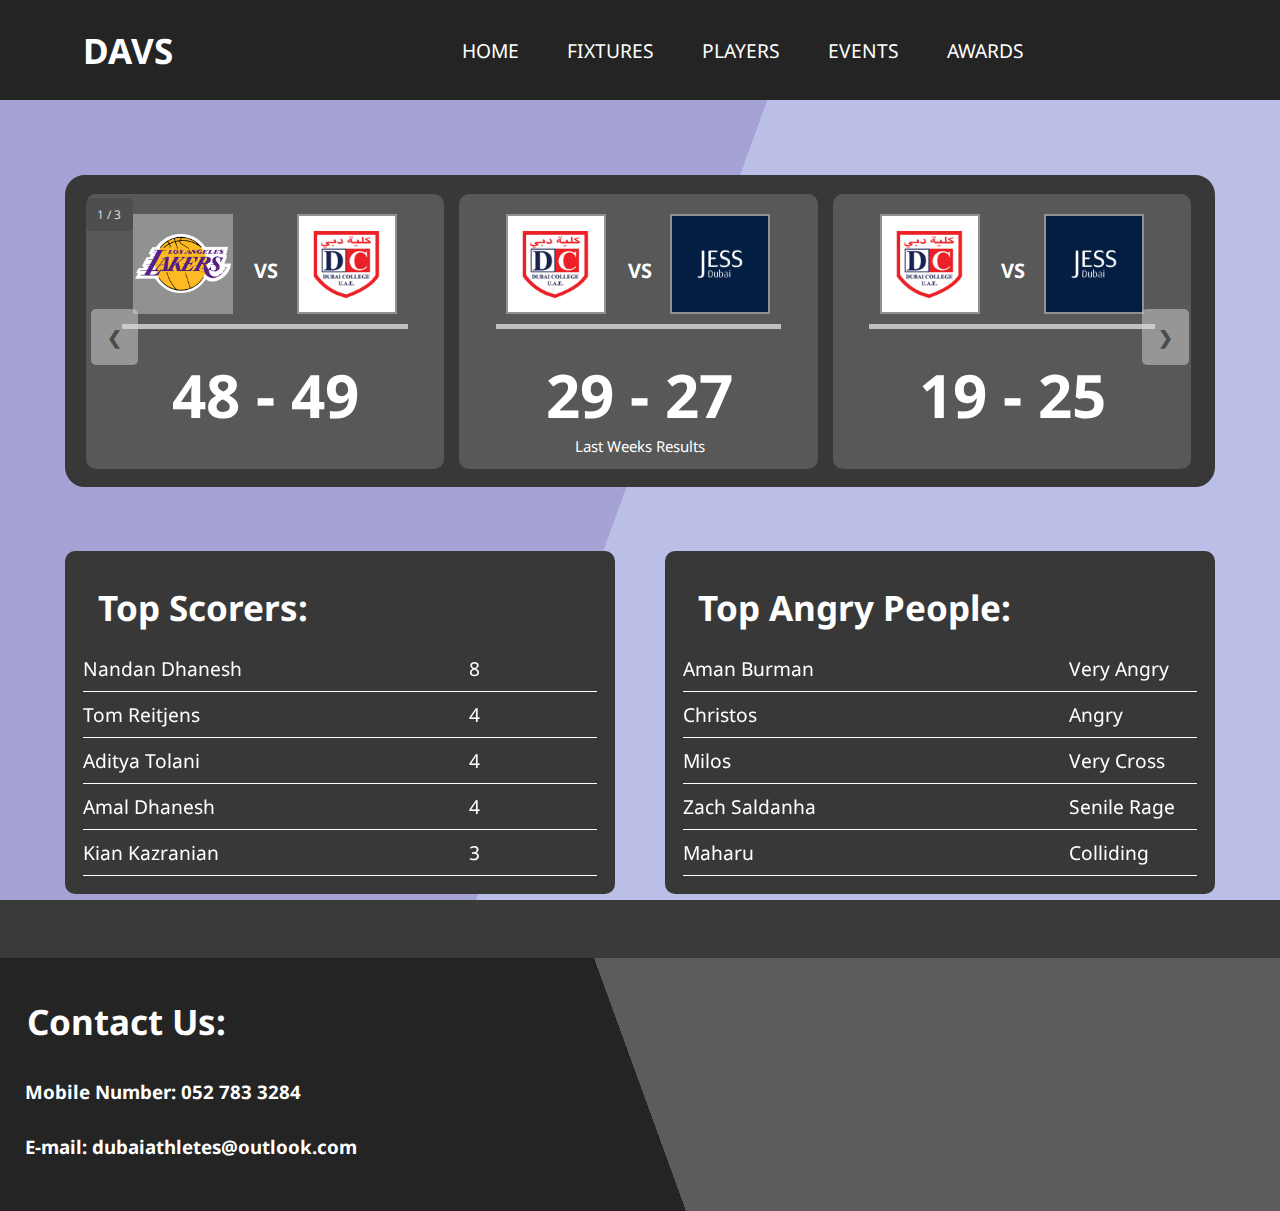
==== commit d4a50b2b: "<br>" ====
--- a/index.html
+++ b/index.html
@@ -41,6 +41,7 @@
   <div class="content">
     <br>
     <br>
+    <br>
 
 
     <!-- IMPROVEMENT FOR SLIDESHOW IDEA: 
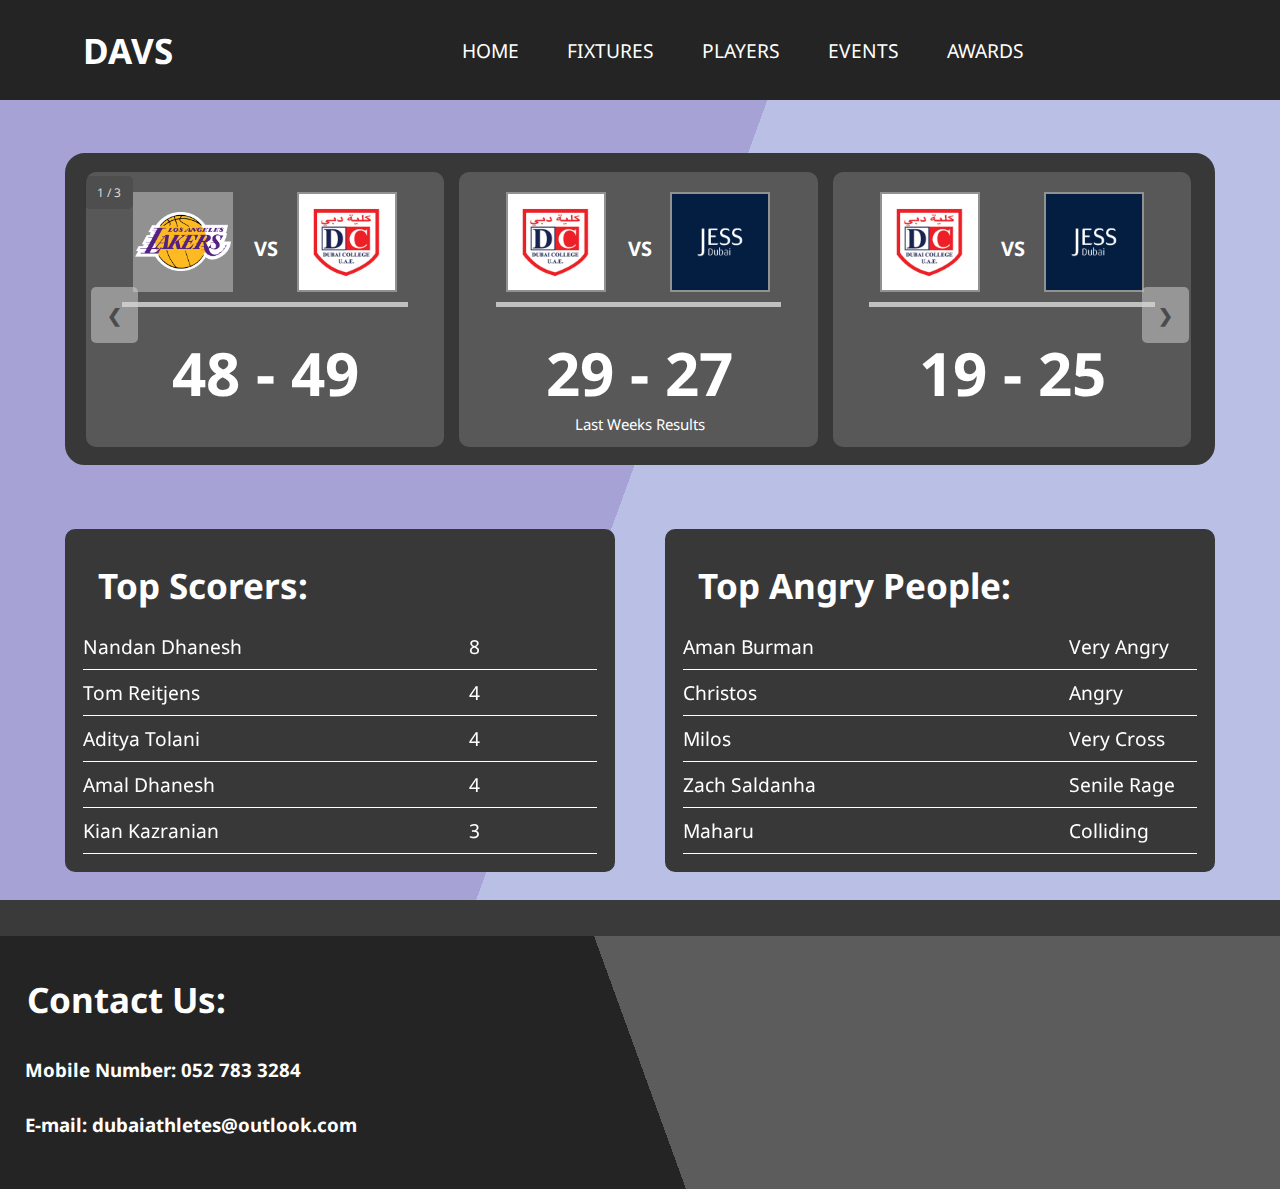
==== commit 309516cf: "Removed <br>" ====
--- a/index.html
+++ b/index.html
@@ -41,7 +41,6 @@
   <div class="content">
     <br>
     <br>
-    <br>
 
 
     <!-- IMPROVEMENT FOR SLIDESHOW IDEA: 
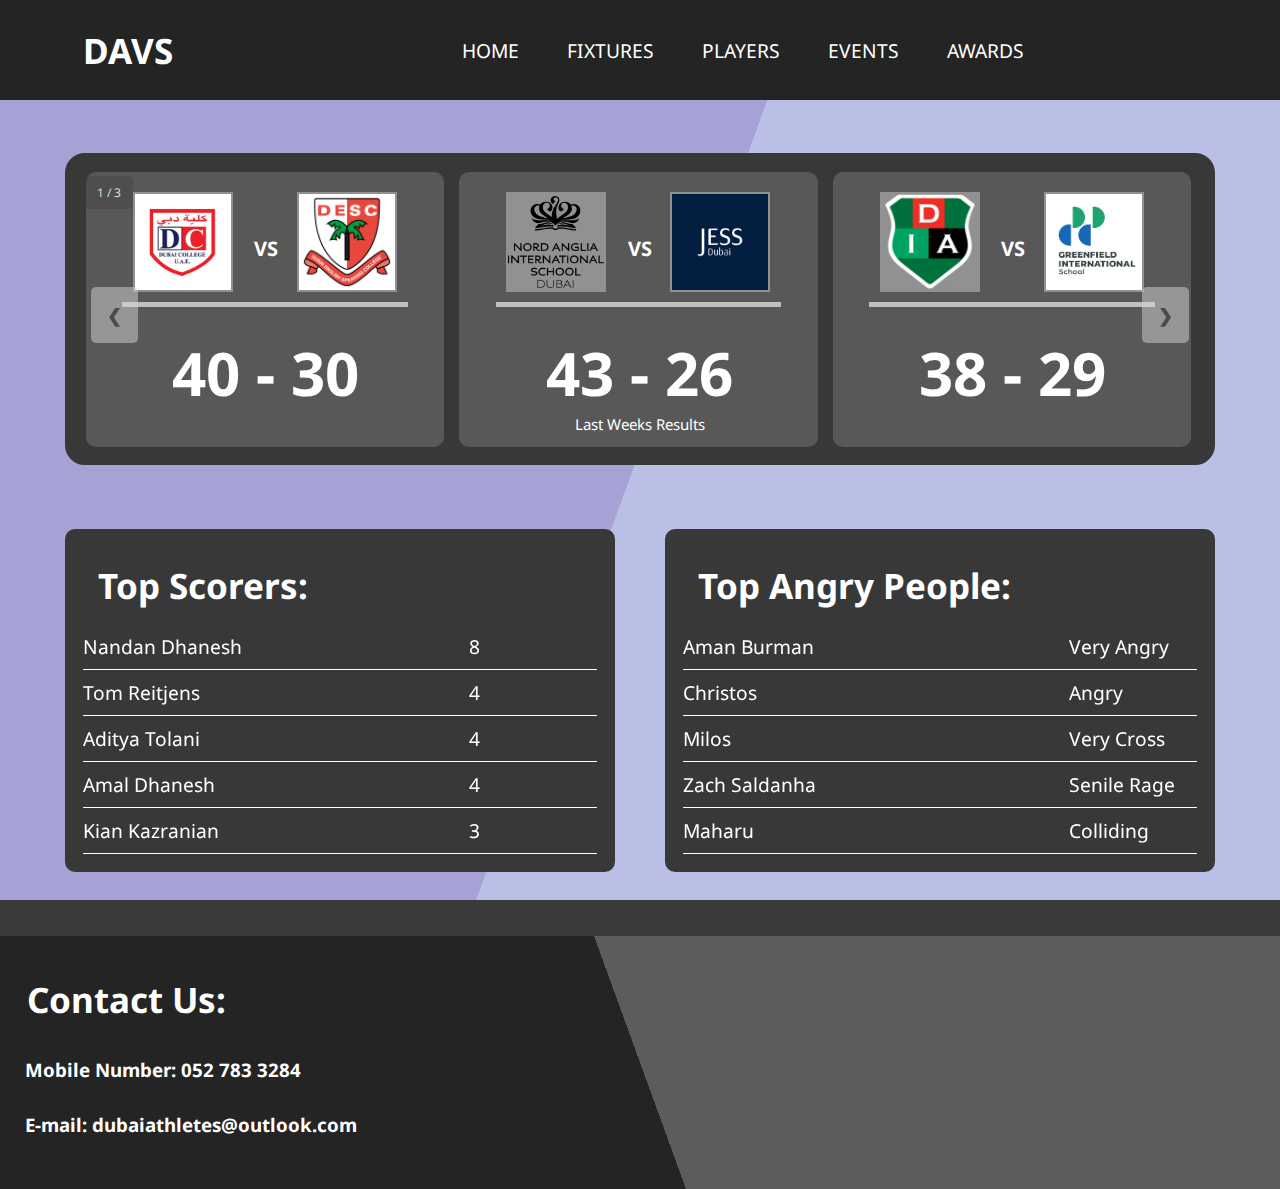
==== commit 3c0e45f3: "Changed this week's results to reflect actual results" ====
--- a/index.html
+++ b/index.html
@@ -67,36 +67,36 @@
         <div class="slide-content">
           <div class="match-recap-container">
             <div class="name-box">
-              <img src="schools/lakers.png">
-              <h2 class="nametext">VS</h2>
-              <img src="schools/dubcoll.png">
-            </div>
-            <div class="score-box">
-              <h2 class="scoretext"> 48 - 49 </h2>
-            </div>
-          </div>
-        </div>
-        <div class="slide-content">
-          <div class="match-recap-container">
-            <div class="name-box">
-              <img src="schools/dubcoll.png">
-              <h2 class="nametext">VS</h2>
-              <img src="schools/jess.png">
-            </div>
-            <div class="score-box">
-              <h2 class="scoretext"> 29 - 27 </h2>
-            </div>
-          </div>
-        </div>
-        <div class="slide-content">
-          <div class="match-recap-container">
-            <div class="name-box">
-              <img src="schools/dubcoll.png">
-              <h2 class="nametext">VS</h2>
-              <img src="schools/jess.png">
-            </div>
-            <div class="score-box">
-              <h2 class="scoretext"> 19 - 25 </h2>
+              <img src="schools/dubcoll.png">
+              <h2 class="nametext">VS</h2>
+              <img src="schools/desc.png">
+            </div>
+            <div class="score-box">
+              <h2 class="scoretext"> 40 - 30 </h2>
+            </div>
+          </div>
+        </div>
+        <div class="slide-content">
+          <div class="match-recap-container">
+            <div class="name-box">
+              <img src="schools/nas.png">
+              <h2 class="nametext">VS</h2>
+              <img src="schools/jess.png">
+            </div>
+            <div class="score-box">
+              <h2 class="scoretext"> 43 - 26 </h2>
+            </div>
+          </div>
+        </div>
+        <div class="slide-content">
+          <div class="match-recap-container">
+            <div class="name-box">
+              <img src="schools/dia.png">
+              <h2 class="nametext">VS</h2>
+              <img src="schools/greenfield.png">
+            </div>
+            <div class="score-box">
+              <h2 class="scoretext"> 38 - 29 </h2>
             </div>
           </div>
         </div>
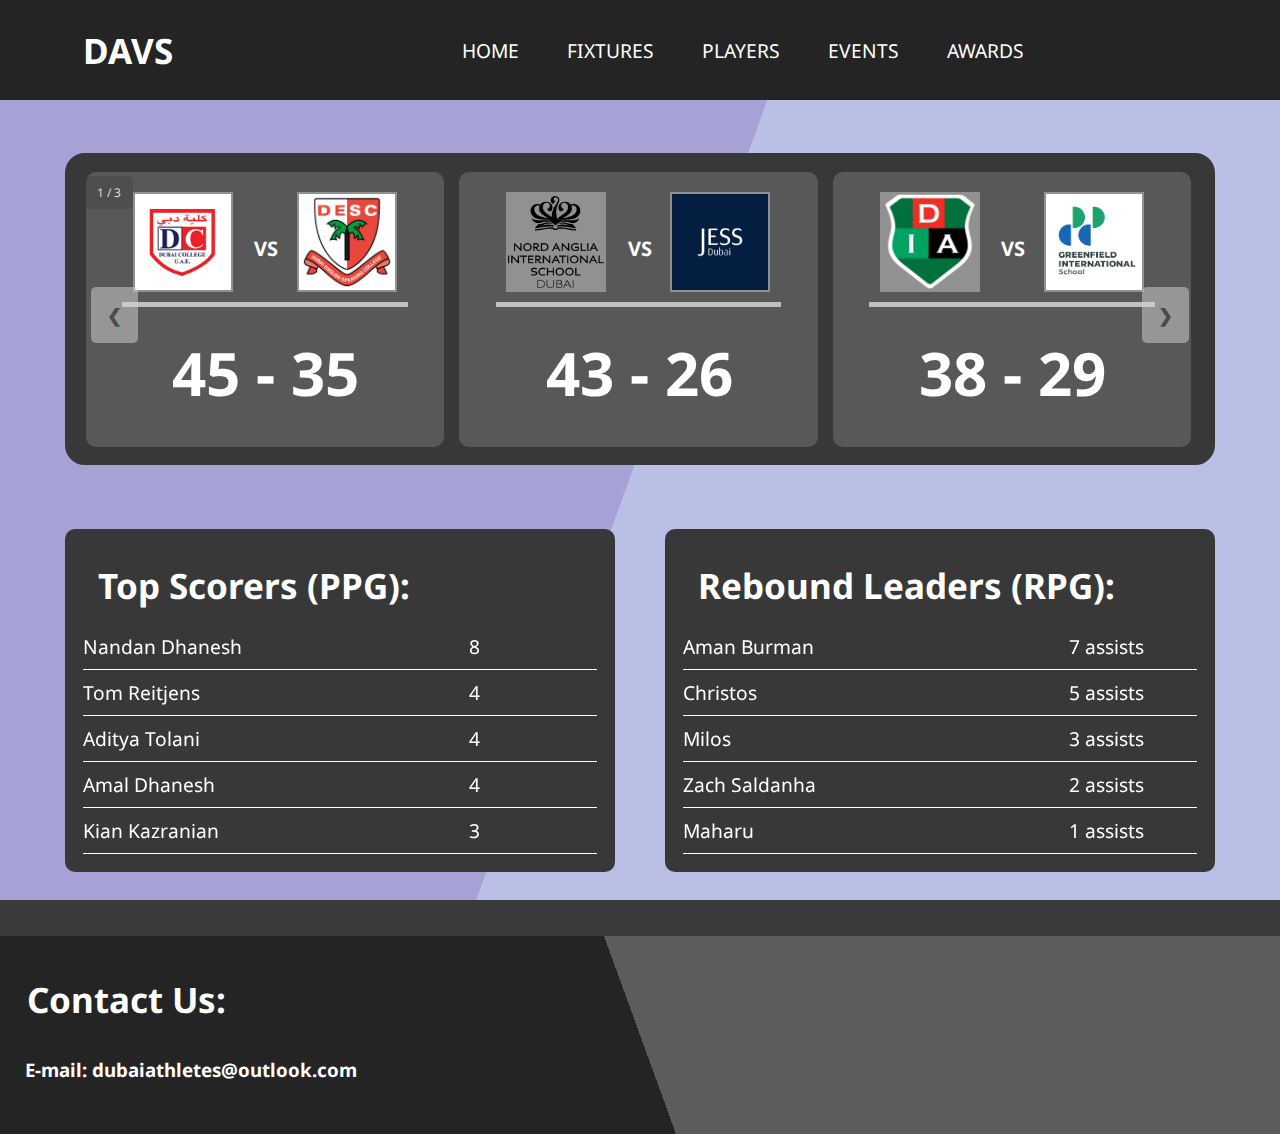
==== commit 365bd4ad: "Preparing for Launch" ====
--- a/index.html
+++ b/index.html
@@ -72,7 +72,7 @@
               <img src="schools/desc.png">
             </div>
             <div class="score-box">
-              <h2 class="scoretext"> 40 - 30 </h2>
+              <h2 class="scoretext"> 45 - 35 </h2>
             </div>
           </div>
         </div>
@@ -100,7 +100,6 @@
             </div>
           </div>
         </div>
-        <div class="text">Last Weeks Results</div>
       </div>
 
       <div class="mySlides fade">
@@ -195,7 +194,7 @@
       <div class="rowt2">
         <div class="column">
             <div id="container">
-              <h1 style="color:white; margin:0 auto;"> Top Scorers:</h1>
+              <h1 style="color:white; margin:0 auto;">Top Scorers (PPG):</h1>
                 <div class="row">
                     <div class="name">Nandan Dhanesh</div><div class="score">8</div>
                 </div>
@@ -219,25 +218,25 @@
         </div>
         <div class="column">
           <div id="container">
-              <h1 style="color:white; margin:0 auto;"> Top Angry People:</h1>
-              <div class="row">
-                <div class="name">Aman Burman</div><div class="score">Very Angry</div>
-              </div>
-                  
-              <div class="row">
-                <div class="name">Christos</div><div class="score">Angry</div>
-              </div>
-                  
-              <div class="row">
-                <div class="name">Milos</div><div class="score">Very Cross</div>
-              </div>
-                  
-              <div class="row">
-                <div class="name">Zach Saldanha</div><div class="score">Senile Rage</div>
-              </div>
-                  
-              <div class="row">
-                <div class="name">Maharu</div><div class="score">Colliding</div>
+              <h1 style="color:white; margin:0 auto;">Rebound Leaders (RPG):</h1>
+              <div class="row">
+                <div class="name">Aman Burman</div><div class="score">7 assists</div>
+              </div>
+                  
+              <div class="row">
+                <div class="name">Christos</div><div class="score">5 assists</div>
+              </div>
+                  
+              <div class="row">
+                <div class="name">Milos</div><div class="score">3 assists</div>
+              </div>
+                  
+              <div class="row">
+                <div class="name">Zach Saldanha</div><div class="score">2 assists</div>
+              </div>
+                  
+              <div class="row">
+                <div class="name">Maharu</div><div class="score">1 assists</div>
               </div>
             </div>
         </div>
@@ -252,7 +251,6 @@
     <div>
       <h1 class="contact">Contact Us:</h1></div>
     <div>
-      <h3 class="contact"> Mobile Number: 052 783 3284</h3>
       <h3 class="contact"> E-mail: dubaiathletes@outlook.com </h3>
       <br>
     </div>
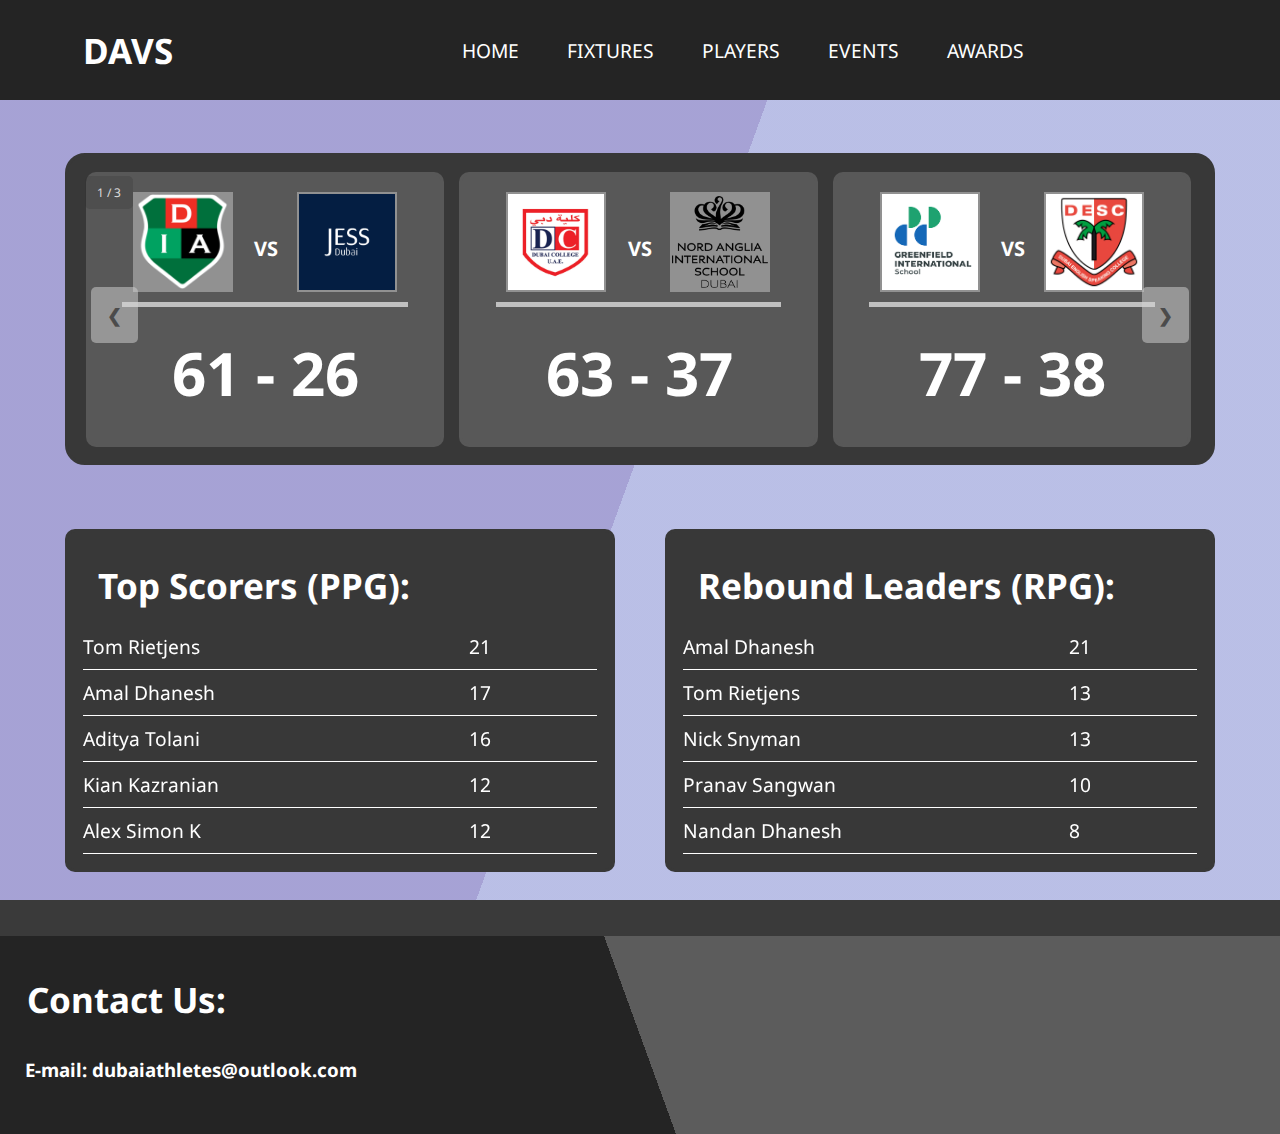
==== commit fb860355: "Changed top scorers, rebounders and recent games to bring them up to date" ====
--- a/index.html
+++ b/index.html
@@ -18,9 +18,9 @@
 
 <!-- <body class="example"> -->
 
-	<header>
-		<h1 class="logo">DAVS</h1>
-		<input type="checkbox" id="nav-toggle" class="nav-toggle">
+<header>
+	<h1 class="logo">DAVS</h1>
+	<input type="checkbox" id="nav-toggle" class="nav-toggle">
     <nav>
       <ul>
         <li><a href="index.html">Home</a></li>
@@ -67,41 +67,41 @@
         <div class="slide-content">
           <div class="match-recap-container">
             <div class="name-box">
-              <img src="schools/dubcoll.png">
+              <img src="schools/dia.png">
+              <h2 class="nametext">VS</h2>
+              <img src="schools/jess.png">
+            </div>
+            <div class="score-box">
+              <h2 class="scoretext"> 61 - 26 </h2>
+            </div>
+          </div>
+        </div>
+        <div class="slide-content">
+          <div class="match-recap-container">
+            <div class="name-box">
+              <img src="schools/dubcoll.png">
+              <h2 class="nametext">VS</h2>
+              <img src="schools/nas.png">
+            </div>
+            <div class="score-box">
+              <h2 class="scoretext"> 63 - 37 </h2>
+            </div>
+          </div>
+        </div>
+        <div class="slide-content">
+          <div class="match-recap-container">
+            <div class="name-box">
+              <img src="schools/greenfield.png">
               <h2 class="nametext">VS</h2>
               <img src="schools/desc.png">
             </div>
             <div class="score-box">
-              <h2 class="scoretext"> 45 - 35 </h2>
-            </div>
-          </div>
-        </div>
-        <div class="slide-content">
-          <div class="match-recap-container">
-            <div class="name-box">
-              <img src="schools/nas.png">
-              <h2 class="nametext">VS</h2>
-              <img src="schools/jess.png">
-            </div>
-            <div class="score-box">
-              <h2 class="scoretext"> 43 - 26 </h2>
-            </div>
-          </div>
-        </div>
-        <div class="slide-content">
-          <div class="match-recap-container">
-            <div class="name-box">
-              <img src="schools/dia.png">
-              <h2 class="nametext">VS</h2>
-              <img src="schools/greenfield.png">
-            </div>
-            <div class="score-box">
-              <h2 class="scoretext"> 38 - 29 </h2>
+              <h2 class="scoretext"> 77 - 38 </h2>
             </div>
           </div>
         </div>
       </div>
-
+<!-- 
       <div class="mySlides fade">
         <div class="numbertext">2 / 3</div>
         <div class="slide-content">
@@ -180,7 +180,7 @@
             </div>
           </div>
         </div>
-      </div>
+      </div> -->
 
       <!-- Next and previous buttons -->
       <a class="prev" onclick="plusSlides(-1)">&#10094;</a>
@@ -196,23 +196,23 @@
             <div id="container">
               <h1 style="color:white; margin:0 auto;">Top Scorers (PPG):</h1>
                 <div class="row">
-                    <div class="name">Nandan Dhanesh</div><div class="score">8</div>
-                </div>
-                
-                <div class="row">
-                    <div class="name">Tom Reitjens</div><div class="score">4</div>
-                </div>
-                
-                <div class="row">
-                    <div class="name">Aditya Tolani</div><div class="score">4</div>
-                </div>
-                
-                <div class="row">
-                    <div class="name">Amal Dhanesh</div><div class="score">4</div>
-                </div>
-                
-                <div class="row">
-                    <div class="name">Kian Kazranian</div><div class="score">3</div>
+                    <div class="name">Tom Rietjens</div><div class="score">21</div>
+                </div>
+                
+                <div class="row">
+                    <div class="name">Amal Dhanesh</div><div class="score">17</div>
+                </div>
+                
+                <div class="row">
+                    <div class="name">Aditya Tolani</div><div class="score">16</div>
+                </div>
+                
+                <div class="row">
+                    <div class="name">Kian Kazranian</div><div class="score">12</div>
+                </div>
+                
+                <div class="row">
+                    <div class="name">Alex Simon K</div><div class="score">12</div>
                 </div>
             </div>
         </div>
@@ -220,23 +220,23 @@
           <div id="container">
               <h1 style="color:white; margin:0 auto;">Rebound Leaders (RPG):</h1>
               <div class="row">
-                <div class="name">Aman Burman</div><div class="score">7 assists</div>
-              </div>
-                  
-              <div class="row">
-                <div class="name">Christos</div><div class="score">5 assists</div>
-              </div>
-                  
-              <div class="row">
-                <div class="name">Milos</div><div class="score">3 assists</div>
-              </div>
-                  
-              <div class="row">
-                <div class="name">Zach Saldanha</div><div class="score">2 assists</div>
-              </div>
-                  
-              <div class="row">
-                <div class="name">Maharu</div><div class="score">1 assists</div>
+                <div class="name">Amal Dhanesh</div><div class="score">21</div>
+              </div>
+                  
+              <div class="row">
+                <div class="name">Tom Rietjens</div><div class="score">13</div>
+              </div>
+                  
+              <div class="row">
+                <div class="name">Nick Snyman</div><div class="score">13</div>
+              </div>
+                  
+              <div class="row">
+                <div class="name">Pranav Sangwan</div><div class="score">10</div>
+              </div>
+                  
+              <div class="row">
+                <div class="name">Nandan Dhanesh</div><div class="score"> 8</div>
               </div>
             </div>
         </div>
--- a/styleIndex.css
+++ b/styleIndex.css
@@ -468,8 +468,8 @@
   .slide-content {
     width: 97%;
     margin: 10px auto;
-    height: 46vw;
-    min-height: 200px;
+    height: 50vw;
+    min-height: 225px;
     border-radius: 10px;
     border: 3px solid rgb(88, 88, 88);
     background-color: rgb(88, 88, 88);
